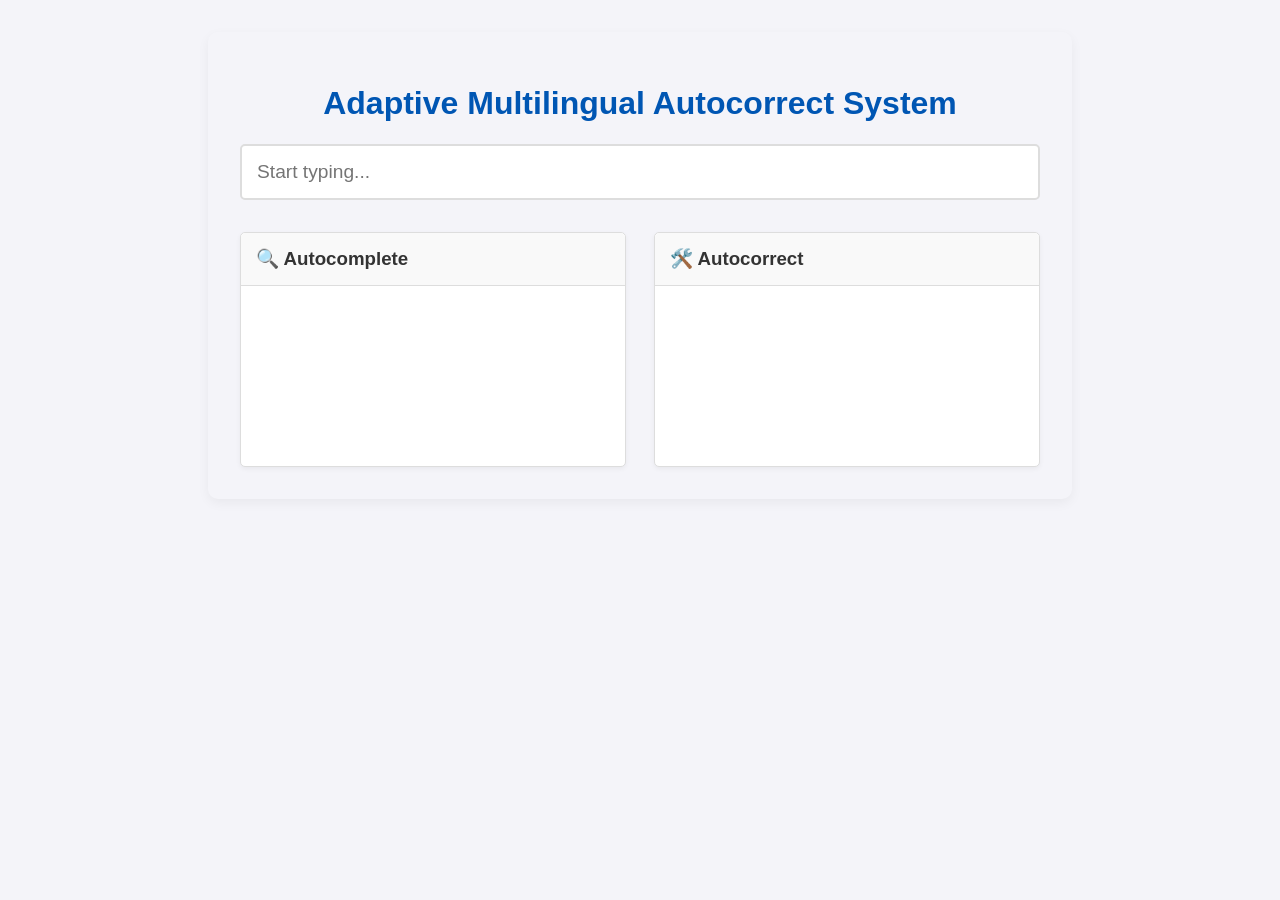
==== templates/index.html @ 9e3b516e "Initial commit" ====
<!DOCTYPE html>
<html lang="en">
<head>
    <meta charset="UTF-8">
    <meta name="viewport" content="width=device-width, initial-scale=1.0">
    <title>Adaptive Autocorrect System</title>
    <style>
        body {
            font-family: -apple-system, BlinkMacSystemFont, "Segoe UI", Roboto, sans-serif;
            background-color: #f4f4f9;
            color: #333;
            max-width: 800px;
            margin: 2em auto;
            padding: 2em;
            border-radius: 10px;
            box-shadow: 0 4px 12px rgba(0,0,0,0.05);
        }
        h1 {
            text-align: center;
            color: #0056b3;
        }
        input[type="text"] {
            width: 100%;
            padding: 15px;
            font-size: 1.2em;
            border: 2px solid #ddd;
            border-radius: 5px;
            box-sizing: border-box; /* Important for padding to work well */
        }
        .suggestions-container {
            display: flex;
            justify-content: space-between;
            margin-top: 2em;
        }
        .box {
            width: 48%;
            background: #fff;
            border: 1px solid #ddd;
            border-radius: 5px;
            box-shadow: 0 2px 5px rgba(0,0,0,0.05);
        }
        .box h3 {
            background-color: #f9f9f9;
            padding: 15px;
            margin: 0;
            border-bottom: 1px solid #ddd;
            border-radius: 5px 5px 0 0;
        }
        .box ul {
            list-style-type: none;
            padding: 15px;
            margin: 0;
            min-height: 150px;
        }
        .box li {
            padding: 10px;
            font-size: 1.1em;
            border-bottom: 1px solid #eee;
        }
        .box li:last-child {
            border-bottom: none;
        }
    </style>
</head>
<body>

    <h1>Adaptive Multilingual Autocorrect System</h1>
    <input type="text" id="searchInput" placeholder="Start typing...">
    
    <div class="suggestions-container">
        <div class="box">
            <h3>🔍 Autocomplete</h3>
            <ul id="autocomplete-list">
                </ul>
        </div>
        <div class="box">
            <h3>🛠️ Autocorrect</h3>
            <ul id="correction-list">
                </ul>
        </div>
    </div>

    <script>
        // Find the elements on the page
        const searchInput = document.getElementById('searchInput');
        const autocompleteList = document.getElementById('autocomplete-list');
        const correctionList = document.getElementById('correction-list');

        // This function will run every time the user types a key
        searchInput.addEventListener('input', async (event) => {
            const query = event.target.value;

            // Clear lists if input is empty
            if (!query) {
                autocompleteList.innerHTML = '';
                correctionList.innerHTML = '';
                return;
            }

            // Send the user's query to our Python backend (app.py)
            const response = await fetch('/get_suggestions', {
                method: 'POST',
                headers: {
                    'Content-Type': 'application/json'
                },
                body: JSON.stringify({ query: query })
            });
            
            const data = await response.json();

            // --- Update the Autocomplete List ---
            let autoHtml = ''; // Build the HTML string
            data.autocomplete.forEach(word => {
                autoHtml += `<li>${word}</li>`;
            });
            autocompleteList.innerHTML = autoHtml; // Update the page

            // --- Update the Correction List ---
            let correctHtml = '';
            data.corrections.forEach(word => {
                correctHtml += `<li>${word}</li>`;
            });
            correctionList.innerHTML = correctHtml;
        });
    </script>

</body>
</html>
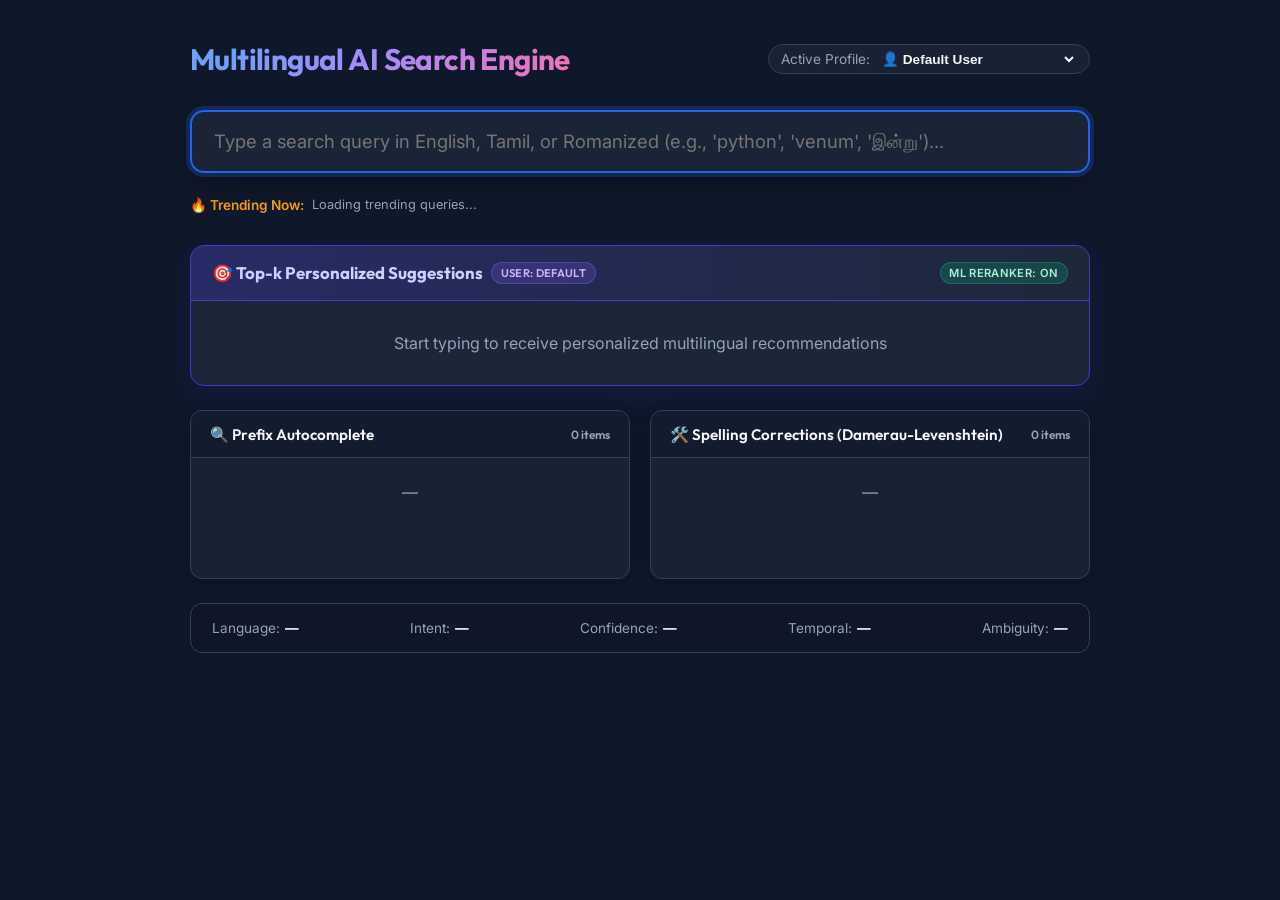
==== commit 424c06cf: "Upgrade Multilingual Predictive Search Engine: Grammarly-style Chrome extension, Hindi/Telugu Huggin" ====
--- a/templates/index.html
+++ b/templates/index.html
@@ -3,126 +3,654 @@
 <head>
     <meta charset="UTF-8">
     <meta name="viewport" content="width=device-width, initial-scale=1.0">
-    <title>Adaptive Autocorrect System</title>
+    <title>Multilingual AI Search Engine & Autocorrect</title>
+    <link rel="preconnect" href="https://fonts.googleapis.com">
+    <link rel="preconnect" href="https://fonts.gstatic.com" crossorigin>
+    <link href="https://fonts.googleapis.com/css2?family=Inter:wght@400;500;600;700&family=Outfit:wght@500;600;700&display=swap" rel="stylesheet">
     <style>
+        :root {
+            --primary: #2563eb;
+            --primary-hover: #1d4ed8;
+            --bg: #0f172a;
+            --surface: #1e293b;
+            --surface-card: #1e293b;
+            --surface-border: #334155;
+            --text-main: #f8fafc;
+            --text-muted: #94a3b8;
+            --accent-green: #10b981;
+            --accent-purple: #8b5cf6;
+            --accent-amber: #f59e0b;
+            --accent-rose: #f43f5e;
+            --accent-cyan: #06b6d4;
+        }
+
+        * {
+            box-sizing: border-box;
+            margin: 0;
+            padding: 0;
+        }
+
         body {
-            font-family: -apple-system, BlinkMacSystemFont, "Segoe UI", Roboto, sans-serif;
-            background-color: #f4f4f9;
-            color: #333;
-            max-width: 800px;
-            margin: 2em auto;
-            padding: 2em;
-            border-radius: 10px;
-            box-shadow: 0 4px 12px rgba(0,0,0,0.05);
-        }
-        h1 {
-            text-align: center;
-            color: #0056b3;
-        }
-        input[type="text"] {
+            font-family: 'Inter', -apple-system, BlinkMacSystemFont, sans-serif;
+            background-color: var(--bg);
+            color: var(--text-main);
+            min-height: 100vh;
+            padding: 2.5rem 1rem;
+            display: flex;
+            flex-direction: column;
+            align-items: center;
+        }
+
+        .container {
             width: 100%;
-            padding: 15px;
-            font-size: 1.2em;
-            border: 2px solid #ddd;
-            border-radius: 5px;
-            box-sizing: border-box; /* Important for padding to work well */
-        }
-        .suggestions-container {
+            max-width: 900px;
+        }
+
+        /* Header & Profile Switcher */
+        .header {
             display: flex;
             justify-content: space-between;
-            margin-top: 2em;
-        }
-        .box {
-            width: 48%;
-            background: #fff;
-            border: 1px solid #ddd;
-            border-radius: 5px;
-            box-shadow: 0 2px 5px rgba(0,0,0,0.05);
-        }
-        .box h3 {
-            background-color: #f9f9f9;
-            padding: 15px;
-            margin: 0;
-            border-bottom: 1px solid #ddd;
-            border-radius: 5px 5px 0 0;
-        }
-        .box ul {
-            list-style-type: none;
-            padding: 15px;
-            margin: 0;
-            min-height: 150px;
-        }
-        .box li {
-            padding: 10px;
-            font-size: 1.1em;
-            border-bottom: 1px solid #eee;
-        }
-        .box li:last-child {
+            align-items: center;
+            margin-bottom: 2rem;
+            flex-wrap: wrap;
+            gap: 1rem;
+        }
+
+        .brand-title {
+            font-family: 'Outfit', sans-serif;
+            font-size: 1.85rem;
+            font-weight: 700;
+            background: linear-gradient(135deg, #60a5fa 0%, #a78bfa 50%, #f472b6 100%);
+            -webkit-background-clip: text;
+            -webkit-text-fill-color: transparent;
+            letter-spacing: -0.02em;
+        }
+
+        .user-selector-bar {
+            display: flex;
+            align-items: center;
+            gap: 0.5rem;
+            background: rgba(30, 41, 59, 0.7);
+            backdrop-filter: blur(8px);
+            border: 1px solid var(--surface-border);
+            padding: 0.35rem 0.75rem;
+            border-radius: 9999px;
+            font-size: 0.85rem;
+            color: var(--text-muted);
+        }
+
+        .user-select {
+            background: transparent;
+            border: none;
+            color: var(--text-main);
+            font-size: 0.85rem;
+            font-weight: 600;
+            cursor: pointer;
+            outline: none;
+        }
+
+        .user-select option {
+            background: var(--surface);
+            color: var(--text-main);
+        }
+
+        /* Search Input Box */
+        .search-wrapper {
+            position: relative;
+            margin-bottom: 1.5rem;
+        }
+
+        .search-input {
+            width: 100%;
+            padding: 1.15rem 1.4rem;
+            font-size: 1.15rem;
+            font-family: inherit;
+            color: var(--text-main);
+            background: rgba(30, 41, 59, 0.8);
+            backdrop-filter: blur(12px);
+            border: 2px solid var(--surface-border);
+            border-radius: 14px;
+            outline: none;
+            transition: all 0.2s cubic-bezier(0.16, 1, 0.3, 1);
+            box-shadow: 0 4px 20px -2px rgba(0, 0, 0, 0.3);
+        }
+
+        .search-input:focus {
+            border-color: var(--primary);
+            box-shadow: 0 0 0 4px rgba(37, 99, 235, 0.25), 0 8px 30px -4px rgba(0, 0, 0, 0.4);
+        }
+
+        /* Trending Pills */
+        .trending-container {
+            display: flex;
+            align-items: center;
+            gap: 0.5rem;
+            margin-bottom: 2rem;
+            flex-wrap: wrap;
+        }
+
+        .trending-label {
+            font-size: 0.85rem;
+            font-weight: 600;
+            color: var(--accent-amber);
+            display: flex;
+            align-items: center;
+            gap: 0.25rem;
+        }
+
+        .trending-chip {
+            background: rgba(245, 158, 11, 0.12);
+            border: 1px solid rgba(245, 158, 11, 0.25);
+            color: #fcd34d;
+            padding: 0.25rem 0.75rem;
+            border-radius: 20px;
+            font-size: 0.8rem;
+            cursor: pointer;
+            transition: all 0.15s ease;
+        }
+
+        .trending-chip:hover {
+            background: rgba(245, 158, 11, 0.25);
+            transform: translateY(-1px);
+        }
+
+        /* Panels Grid */
+        .grid-two {
+            display: grid;
+            grid-template-columns: 1fr 1fr;
+            gap: 1.25rem;
+            margin-bottom: 1.5rem;
+        }
+
+        @media (max-width: 768px) {
+            .grid-two {
+                grid-template-columns: 1fr;
+            }
+        }
+
+        .card {
+            background: rgba(30, 41, 59, 0.7);
+            border: 1px solid var(--surface-border);
+            border-radius: 12px;
+            overflow: hidden;
+            backdrop-filter: blur(10px);
+            box-shadow: 0 4px 15px rgba(0,0,0,0.2);
+        }
+
+        .card-header {
+            padding: 0.85rem 1.2rem;
+            background: rgba(15, 23, 42, 0.5);
+            border-bottom: 1px solid var(--surface-border);
+            display: flex;
+            justify-content: space-between;
+            align-items: center;
+            font-family: 'Outfit', sans-serif;
+            font-weight: 600;
+            font-size: 0.95rem;
+        }
+
+        .list-group {
+            list-style: none;
+            padding: 0.5rem 0;
+            min-height: 120px;
+        }
+
+        .list-item {
+            padding: 0.75rem 1.2rem;
+            display: flex;
+            justify-content: space-between;
+            align-items: center;
+            cursor: pointer;
+            border-bottom: 1px solid rgba(51, 65, 85, 0.3);
+            transition: all 0.15s ease;
+            font-size: 0.95rem;
+        }
+
+        .list-item:hover {
+            background: rgba(37, 99, 235, 0.15);
+            padding-left: 1.4rem;
+        }
+
+        .list-item:last-child {
             border-bottom: none;
+        }
+
+        /* Top-K Personalized Suggestions Panel */
+        .pers-panel {
+            background: rgba(30, 41, 59, 0.9);
+            border: 1px solid #4338ca;
+            border-radius: 14px;
+            box-shadow: 0 8px 30px rgba(67, 56, 202, 0.15);
+            margin-bottom: 1.5rem;
+            overflow: hidden;
+        }
+
+        .pers-header {
+            background: linear-gradient(90deg, rgba(67, 56, 202, 0.3) 0%, rgba(30, 41, 59, 0.5) 100%);
+            padding: 1rem 1.3rem;
+            border-bottom: 1px solid #4338ca;
+            display: flex;
+            justify-content: space-between;
+            align-items: center;
+        }
+
+        .pers-title {
+            font-family: 'Outfit', sans-serif;
+            font-size: 1.05rem;
+            font-weight: 700;
+            color: #c7d2fe;
+            display: flex;
+            align-items: center;
+            gap: 0.5rem;
+        }
+
+        .pers-list {
+            list-style: none;
+            padding: 0.5rem 0;
+        }
+
+        .pers-item {
+            padding: 0.85rem 1.3rem;
+            display: flex;
+            justify-content: space-between;
+            align-items: center;
+            border-bottom: 1px solid rgba(67, 56, 202, 0.2);
+            cursor: pointer;
+            transition: all 0.15s ease;
+        }
+
+        .pers-item:hover {
+            background: rgba(67, 56, 202, 0.2);
+            padding-left: 1.5rem;
+        }
+
+        .pers-item:last-child {
+            border-bottom: none;
+        }
+
+        .cand-info {
+            display: flex;
+            align-items: center;
+            gap: 0.75rem;
+        }
+
+        .cand-rank {
+            background: rgba(99, 102, 241, 0.2);
+            color: #a5b4fc;
+            font-size: 0.75rem;
+            font-weight: 700;
+            width: 22px;
+            height: 22px;
+            border-radius: 50%;
+            display: flex;
+            align-items: center;
+            justify-content: center;
+        }
+
+        .cand-word {
+            font-weight: 600;
+            font-size: 1.05rem;
+        }
+
+        .cand-badges {
+            display: flex;
+            gap: 0.4rem;
+            align-items: center;
+            flex-wrap: wrap;
+        }
+
+        .badge {
+            font-size: 0.7rem;
+            font-weight: 600;
+            padding: 0.2rem 0.55rem;
+            border-radius: 9999px;
+            text-transform: uppercase;
+            letter-spacing: 0.03em;
+        }
+
+        .badge-pers {
+            background: rgba(139, 92, 246, 0.2);
+            color: #c4b5fd;
+            border: 1px solid rgba(139, 92, 246, 0.35);
+        }
+
+        .badge-trend {
+            background: rgba(245, 158, 11, 0.2);
+            color: #fde68a;
+            border: 1px solid rgba(245, 158, 11, 0.35);
+        }
+
+        .badge-burst {
+            background: rgba(244, 63, 94, 0.2);
+            color: #fecdd3;
+            border: 1px solid rgba(244, 63, 94, 0.35);
+        }
+
+        .badge-ml {
+            background: rgba(16, 185, 129, 0.2);
+            color: #a7f3d0;
+            border: 1px solid rgba(16, 185, 129, 0.35);
+        }
+
+        .cand-reason {
+            font-size: 0.75rem;
+            color: var(--text-muted);
+            margin-top: 0.2rem;
+        }
+
+        /* Intelligence Meta Footer */
+        .meta-card {
+            background: rgba(15, 23, 42, 0.6);
+            border: 1px solid var(--surface-border);
+            border-radius: 12px;
+            padding: 1rem 1.3rem;
+            display: flex;
+            flex-wrap: wrap;
+            gap: 1rem;
+            font-size: 0.85rem;
+            color: var(--text-muted);
+            align-items: center;
+            justify-content: space-between;
+        }
+
+        .meta-pill {
+            display: flex;
+            align-items: center;
+            gap: 0.35rem;
+        }
+
+        .meta-pill strong {
+            color: var(--text-main);
+        }
+
+        .status-toast {
+            position: fixed;
+            bottom: 1.5rem;
+            right: 1.5rem;
+            background: #10b981;
+            color: #fff;
+            padding: 0.75rem 1.25rem;
+            border-radius: 8px;
+            font-size: 0.9rem;
+            font-weight: 600;
+            box-shadow: 0 10px 25px rgba(0,0,0,0.3);
+            opacity: 0;
+            transform: translateY(10px);
+            transition: all 0.25s ease;
+            pointer-events: none;
+            z-index: 100;
+        }
+
+        .status-toast.show {
+            opacity: 1;
+            transform: translateY(0);
         }
     </style>
 </head>
 <body>
 
-    <h1>Adaptive Multilingual Autocorrect System</h1>
-    <input type="text" id="searchInput" placeholder="Start typing...">
-    
-    <div class="suggestions-container">
-        <div class="box">
-            <h3>🔍 Autocomplete</h3>
-            <ul id="autocomplete-list">
+    <div class="container">
+        <!-- Header -->
+        <header class="header">
+            <h1 class="brand-title">Multilingual AI Search Engine</h1>
+            <div class="user-selector-bar">
+                <span>Active Profile:</span>
+                <select id="userSelect" class="user-select" onchange="onUserChange()">
+                    <option value="default">👤 Default User</option>
+                    <option value="alice">👩‍💻 Alice (Python Dev)</option>
+                    <option value="bob">👨‍🍳 Bob (Foodie)</option>
+                    <option value="kavitha">🌐 Kavitha (Bilingual Tamil)</option>
+                </select>
+            </div>
+        </header>
+
+        <!-- Search Box -->
+        <div class="search-wrapper">
+            <input type="text" id="searchInput" class="search-input" placeholder="Type a search query in English, Tamil, or Romanized (e.g., 'python', 'venum', 'இன்று')..." autocomplete="off" autofocus>
+        </div>
+
+        <!-- Trending Topics -->
+        <div class="trending-container">
+            <span class="trending-label">🔥 Trending Now:</span>
+            <div id="trendingPills" style="display:flex; gap:0.5rem; flex-wrap:wrap;">
+                <span style="color:var(--text-muted); font-size:0.8rem;">Loading trending queries...</span>
+            </div>
+        </div>
+
+        <!-- Feature 15: Top-K Personalized Suggestions Panel -->
+        <div class="pers-panel">
+            <div class="pers-header">
+                <span class="pers-title">
+                    🎯 Top-k Personalized Suggestions
+                    <span id="activeUserBadge" class="badge badge-pers">User: Default</span>
+                </span>
+                <span id="mlStatusBadge" class="badge badge-ml">ML Reranker: ON</span>
+            </div>
+            <ul id="personalizedList" class="pers-list">
+                <li style="padding:1.5rem; color:var(--text-muted); text-align:center;">Start typing to receive personalized multilingual recommendations</li>
+            </ul>
+        </div>
+
+        <!-- Autocomplete & Autocorrect Split View -->
+        <div class="grid-two">
+            <div class="card">
+                <div class="card-header">
+                    <span>🔍 Prefix Autocomplete</span>
+                    <span id="autoCount" style="font-size:0.75rem; color:var(--text-muted);">0 items</span>
+                </div>
+                <ul id="autocompleteList" class="list-group">
+                    <li style="padding:1rem; color:var(--text-muted); text-align:center;">—</li>
                 </ul>
+            </div>
+
+            <div class="card">
+                <div class="card-header">
+                    <span>🛠️ Spelling Corrections (Damerau-Levenshtein)</span>
+                    <span id="corrCount" style="font-size:0.75rem; color:var(--text-muted);">0 items</span>
+                </div>
+                <ul id="correctionList" class="list-group">
+                    <li style="padding:1rem; color:var(--text-muted); text-align:center;">—</li>
+                </ul>
+            </div>
         </div>
-        <div class="box">
-            <h3>🛠️ Autocorrect</h3>
-            <ul id="correction-list">
-                </ul>
+
+        <!-- Real-Time Pipeline Diagnostics Meta -->
+        <div class="meta-card">
+            <div class="meta-pill"><span>Language:</span> <strong id="metaLang">—</strong></div>
+            <div class="meta-pill"><span>Intent:</span> <strong id="metaIntent">—</strong></div>
+            <div class="meta-pill"><span>Confidence:</span> <strong id="metaConf">—</strong></div>
+            <div class="meta-pill"><span>Temporal:</span> <strong id="metaTemporal">—</strong></div>
+            <div class="meta-pill"><span>Ambiguity:</span> <strong id="metaAmbig">—</strong></div>
         </div>
     </div>
 
+    <!-- Toast Notification -->
+    <div id="toast" class="status-toast">Feedback recorded!</div>
+
     <script>
-        // Find the elements on the page
         const searchInput = document.getElementById('searchInput');
-        const autocompleteList = document.getElementById('autocomplete-list');
-        const correctionList = document.getElementById('correction-list');
-
-        // This function will run every time the user types a key
-        searchInput.addEventListener('input', async (event) => {
-            const query = event.target.value;
-
-            // Clear lists if input is empty
+        const userSelect = document.getElementById('userSelect');
+        const trendingPills = document.getElementById('trendingPills');
+        const personalizedList = document.getElementById('personalizedList');
+        const autocompleteList = document.getElementById('autocompleteList');
+        const correctionList = document.getElementById('correctionList');
+        const activeUserBadge = document.getElementById('activeUserBadge');
+        const mlStatusBadge = document.getElementById('mlStatusBadge');
+        const autoCount = document.getElementById('autoCount');
+        const corrCount = document.getElementById('corrCount');
+        const metaLang = document.getElementById('metaLang');
+        const metaIntent = document.getElementById('metaIntent');
+        const metaConf = document.getElementById('metaConf');
+        const metaTemporal = document.getElementById('metaTemporal');
+        const metaAmbig = document.getElementById('metaAmbig');
+        const toast = document.getElementById('toast');
+
+        let currentSuggestions = [];
+        let activeQuery = '';
+
+        // Load trending topics on page load
+        async function loadTrending() {
+            try {
+                const res = await fetch('/get_trending');
+                const data = await res.json();
+                const trending = data.trending || [];
+                if (trending.length > 0) {
+                    trendingPills.innerHTML = trending.map(item => `
+                        <span class="trending-chip" onclick="searchFor('${item.topic}')">
+                            ${item.is_bursting ? '⚡ ' : ''}${item.topic}
+                        </span>
+                    `).join('');
+                } else {
+                    trendingPills.innerHTML = `
+                        <span class="trending-chip" onclick="searchFor('python')">python</span>
+                        <span class="trending-chip" onclick="searchFor('வணக்கம்')">வணக்கம்</span>
+                        <span class="trending-chip" onclick="searchFor('trending news')">trending news</span>
+                    `;
+                }
+            } catch (e) {
+                console.error("Failed to load trending:", e);
+            }
+        }
+
+        function searchFor(term) {
+            searchInput.value = term;
+            triggerSearch(term);
+        }
+
+        function onUserChange() {
+            const uid = userSelect.value;
+            activeUserBadge.textContent = `User: ${uid.toUpperCase()}`;
+            showToast(`Switched active profile to ${uid}`);
+            if (searchInput.value.trim()) {
+                triggerSearch(searchInput.value.trim());
+            }
+        }
+
+        function showToast(msg) {
+            toast.textContent = msg;
+            toast.classList.add('show');
+            setTimeout(() => { toast.classList.remove('show'); }, 3000);
+        }
+
+        async function onSelectCandidate(word, interactionType) {
+            const uid = userSelect.value;
+            const query = searchInput.value;
+            searchInput.value = word;
+            showToast(`✓ Learned "${word}" for ${uid}`);
+
+            const rejected = currentSuggestions.filter(w => w !== word);
+            await fetch('/record_feedback', {
+                method: 'POST',
+                headers: { 'Content-Type': 'application/json' },
+                body: JSON.stringify({
+                    query: query,
+                    chosen_word: word,
+                    rejected_words: rejected,
+                    interaction_type: interactionType,
+                    user_id: uid
+                })
+            });
+
+            loadTrending();
+        }
+
+        async function triggerSearch(query) {
+            activeQuery = query;
             if (!query) {
-                autocompleteList.innerHTML = '';
-                correctionList.innerHTML = '';
+                personalizedList.innerHTML = '<li style="padding:1.5rem; color:var(--text-muted); text-align:center;">Start typing to receive personalized multilingual recommendations</li>';
+                autocompleteList.innerHTML = '<li style="padding:1rem; color:var(--text-muted); text-align:center;">—</li>';
+                correctionList.innerHTML = '<li style="padding:1rem; color:var(--text-muted); text-align:center;">—</li>';
+                metaLang.textContent = '—';
+                metaIntent.textContent = '—';
+                metaConf.textContent = '—';
+                metaTemporal.textContent = '—';
+                metaAmbig.textContent = '—';
+                autoCount.textContent = '0 items';
+                corrCount.textContent = '0 items';
+                currentSuggestions = [];
                 return;
             }
 
-            // Send the user's query to our Python backend (app.py)
-            const response = await fetch('/get_suggestions', {
-                method: 'POST',
-                headers: {
-                    'Content-Type': 'application/json'
-                },
-                body: JSON.stringify({ query: query })
-            });
-            
-            const data = await response.json();
-
-            // --- Update the Autocomplete List ---
-            let autoHtml = ''; // Build the HTML string
-            data.autocomplete.forEach(word => {
-                autoHtml += `<li>${word}</li>`;
-            });
-            autocompleteList.innerHTML = autoHtml; // Update the page
-
-            // --- Update the Correction List ---
-            let correctHtml = '';
-            data.corrections.forEach(word => {
-                correctHtml += `<li>${word}</li>`;
-            });
-            correctionList.innerHTML = correctHtml;
+            const uid = userSelect.value;
+            try {
+                const response = await fetch('/get_suggestions', {
+                    method: 'POST',
+                    headers: { 'Content-Type': 'application/json' },
+                    body: JSON.stringify({ query: query, user_id: uid })
+                });
+
+                const data = await response.json();
+                currentSuggestions = data.top_k_suggestions || data.personalized_results || [];
+
+                // Render Top-K Personalized Suggestions
+                const persList = data.personalized_candidates || [];
+                if (persList.length > 0) {
+                    personalizedList.innerHTML = persList.map((c, idx) => {
+                        let badges = '';
+                        if (c.is_personalized) badges += `<span class="badge badge-pers">🎯 Personal</span>`;
+                        if (c.is_bursting) badges += `<span class="badge badge-burst">⚡ Burst</span>`;
+                        else if (c.trending_score > 0.1) badges += `<span class="badge badge-trend">🔥 Trending</span>`;
+                        badges += `<span class="badge badge-ml">Score: ${(c.final_personalized_score || c.final_score || 0).toFixed(3)}</span>`;
+
+                        return `
+                            <li class="pers-item" onclick="onSelectCandidate('${c.word}', 'select')">
+                                <div style="display:flex; flex-direction:column; gap:0.25rem;">
+                                    <div class="cand-info">
+                                        <span class="cand-rank">${idx + 1}</span>
+                                        <span class="cand-word">${c.word}</span>
+                                    </div>
+                                    <span class="cand-reason">${c.personalization_reason || c.temporal_reason || 'Standard global match'}</span>
+                                </div>
+                                <div class="cand-badges">${badges}</div>
+                            </li>
+                        `;
+                    }).join('');
+                } else {
+                    personalizedList.innerHTML = '<li style="padding:1.5rem; color:var(--text-muted); text-align:center;">No suggestions found for this query</li>';
+                }
+
+                // Render Autocomplete List
+                const auto = data.autocomplete || [];
+                autoCount.textContent = `${auto.length} items`;
+                autocompleteList.innerHTML = auto.length > 0 
+                    ? auto.map(w => `<li class="list-item" onclick="onSelectCandidate('${w}', 'select')"><span>${w}</span><span style="font-size:0.75rem; color:var(--text-muted);">prefix</span></li>`).join('')
+                    : '<li style="padding:1rem; color:var(--text-muted); text-align:center;">No prefix matches</li>';
+
+                // Render Autocorrect List
+                const corr = data.corrections || [];
+                corrCount.textContent = `${corr.length} items`;
+                correctionList.innerHTML = corr.length > 0 
+                    ? corr.map(w => `<li class="list-item" onclick="onSelectCandidate('${w}', 'accept')"><span>${w}</span><span style="font-size:0.75rem; color:var(--accent-amber);">correct</span></li>`).join('')
+                    : '<li style="padding:1rem; color:var(--text-muted); text-align:center;">No typos detected</li>';
+
+                // Pipeline Diagnostics
+                metaLang.textContent = `${data.language || 'unknown'} (${data.type || 'native'})`;
+                metaIntent.textContent = data.intent || 'unknown';
+                metaConf.textContent = `${(data.confidence_level || 'low').toUpperCase()} (${((data.confidence_score || 0) * 100).toFixed(0)}%)`;
+                
+                if (data.temporal_detected) {
+                    metaTemporal.innerHTML = `<span style="color:var(--accent-amber); font-weight:700;">🔥 ${data.temporal_type || 'Active'}</span>`;
+                } else {
+                    metaTemporal.textContent = 'None';
+                }
+
+                if (data.is_ambiguous) {
+                    metaAmbig.innerHTML = `<span style="color:var(--accent-rose); font-weight:700;">⚠️ Ambiguous</span>`;
+                } else {
+                    metaAmbig.innerHTML = `<span style="color:var(--accent-green); font-weight:700;">✓ Clear</span>`;
+                }
+
+            } catch (err) {
+                console.error("Search error:", err);
+            }
+        }
+
+        searchInput.addEventListener('input', (e) => {
+            triggerSearch(e.target.value.trim());
         });
+
+        // Initialize trending on load
+        loadTrending();
     </script>
-
 </body>
 </html>
